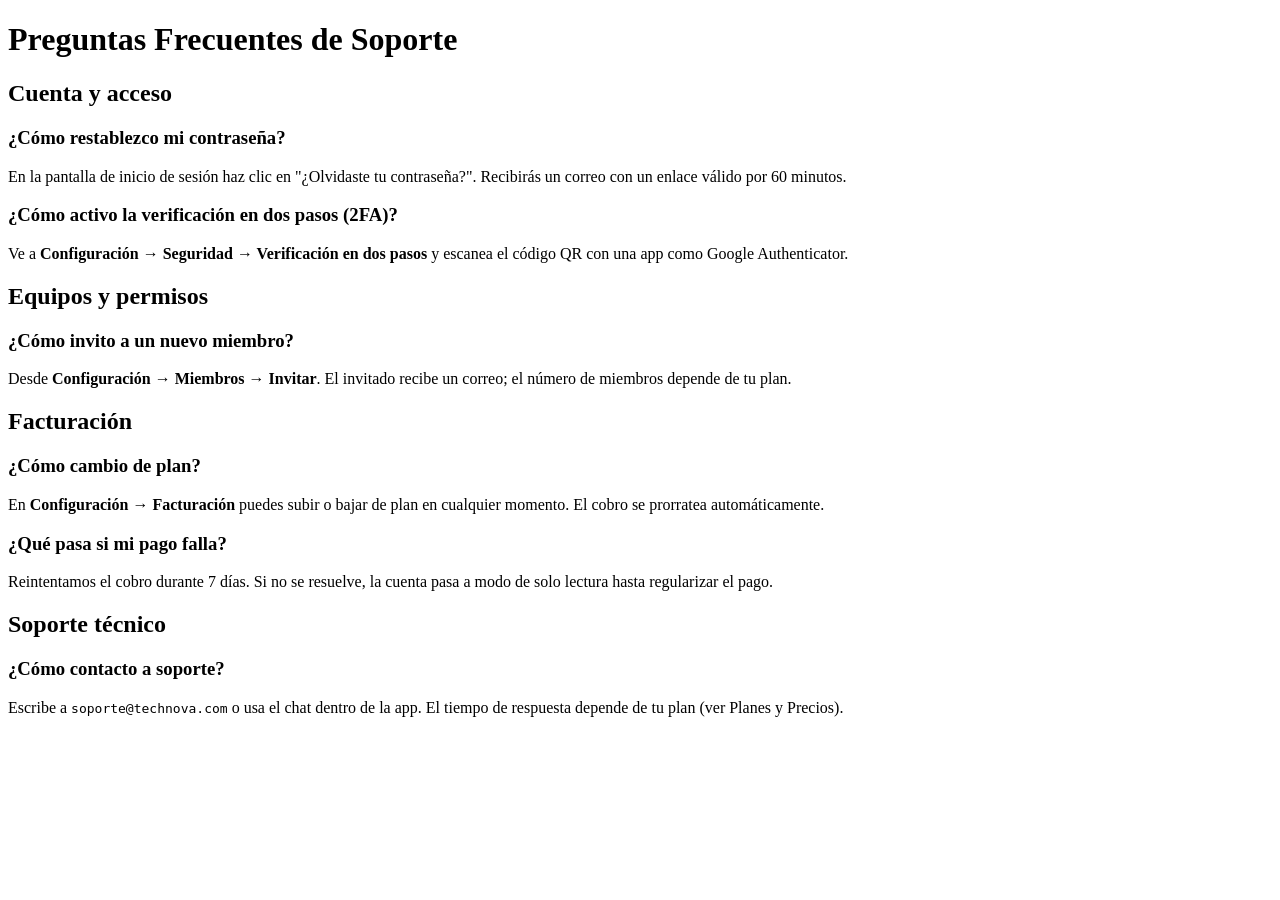
==== data/documents/soporte/faq_soporte.html @ 3798f2e3 "Issue #1: colecta y organización de documentos Corpus SaaS (TechNova) organizado por categoría en da" ====
<!DOCTYPE html>
<html lang="es">
<head><meta charset="utf-8"><title>FAQ de Soporte — TechNova</title></head>
<body>
  <h1>Preguntas Frecuentes de Soporte</h1>

  <h2>Cuenta y acceso</h2>
  <h3>¿Cómo restablezco mi contraseña?</h3>
  <p>En la pantalla de inicio de sesión haz clic en "¿Olvidaste tu contraseña?".
  Recibirás un correo con un enlace válido por 60 minutos.</p>

  <h3>¿Cómo activo la verificación en dos pasos (2FA)?</h3>
  <p>Ve a <strong>Configuración → Seguridad → Verificación en dos pasos</strong> y
  escanea el código QR con una app como Google Authenticator.</p>

  <h2>Equipos y permisos</h2>
  <h3>¿Cómo invito a un nuevo miembro?</h3>
  <p>Desde <strong>Configuración → Miembros → Invitar</strong>. El invitado recibe un
  correo; el número de miembros depende de tu plan.</p>

  <h2>Facturación</h2>
  <h3>¿Cómo cambio de plan?</h3>
  <p>En <strong>Configuración → Facturación</strong> puedes subir o bajar de plan en
  cualquier momento. El cobro se prorratea automáticamente.</p>

  <h3>¿Qué pasa si mi pago falla?</h3>
  <p>Reintentamos el cobro durante 7 días. Si no se resuelve, la cuenta pasa a modo
  de solo lectura hasta regularizar el pago.</p>

  <h2>Soporte técnico</h2>
  <h3>¿Cómo contacto a soporte?</h3>
  <p>Escribe a <code>soporte@technova.com</code> o usa el chat dentro de la app.
  El tiempo de respuesta depende de tu plan (ver Planes y Precios).</p>
</body>
</html>
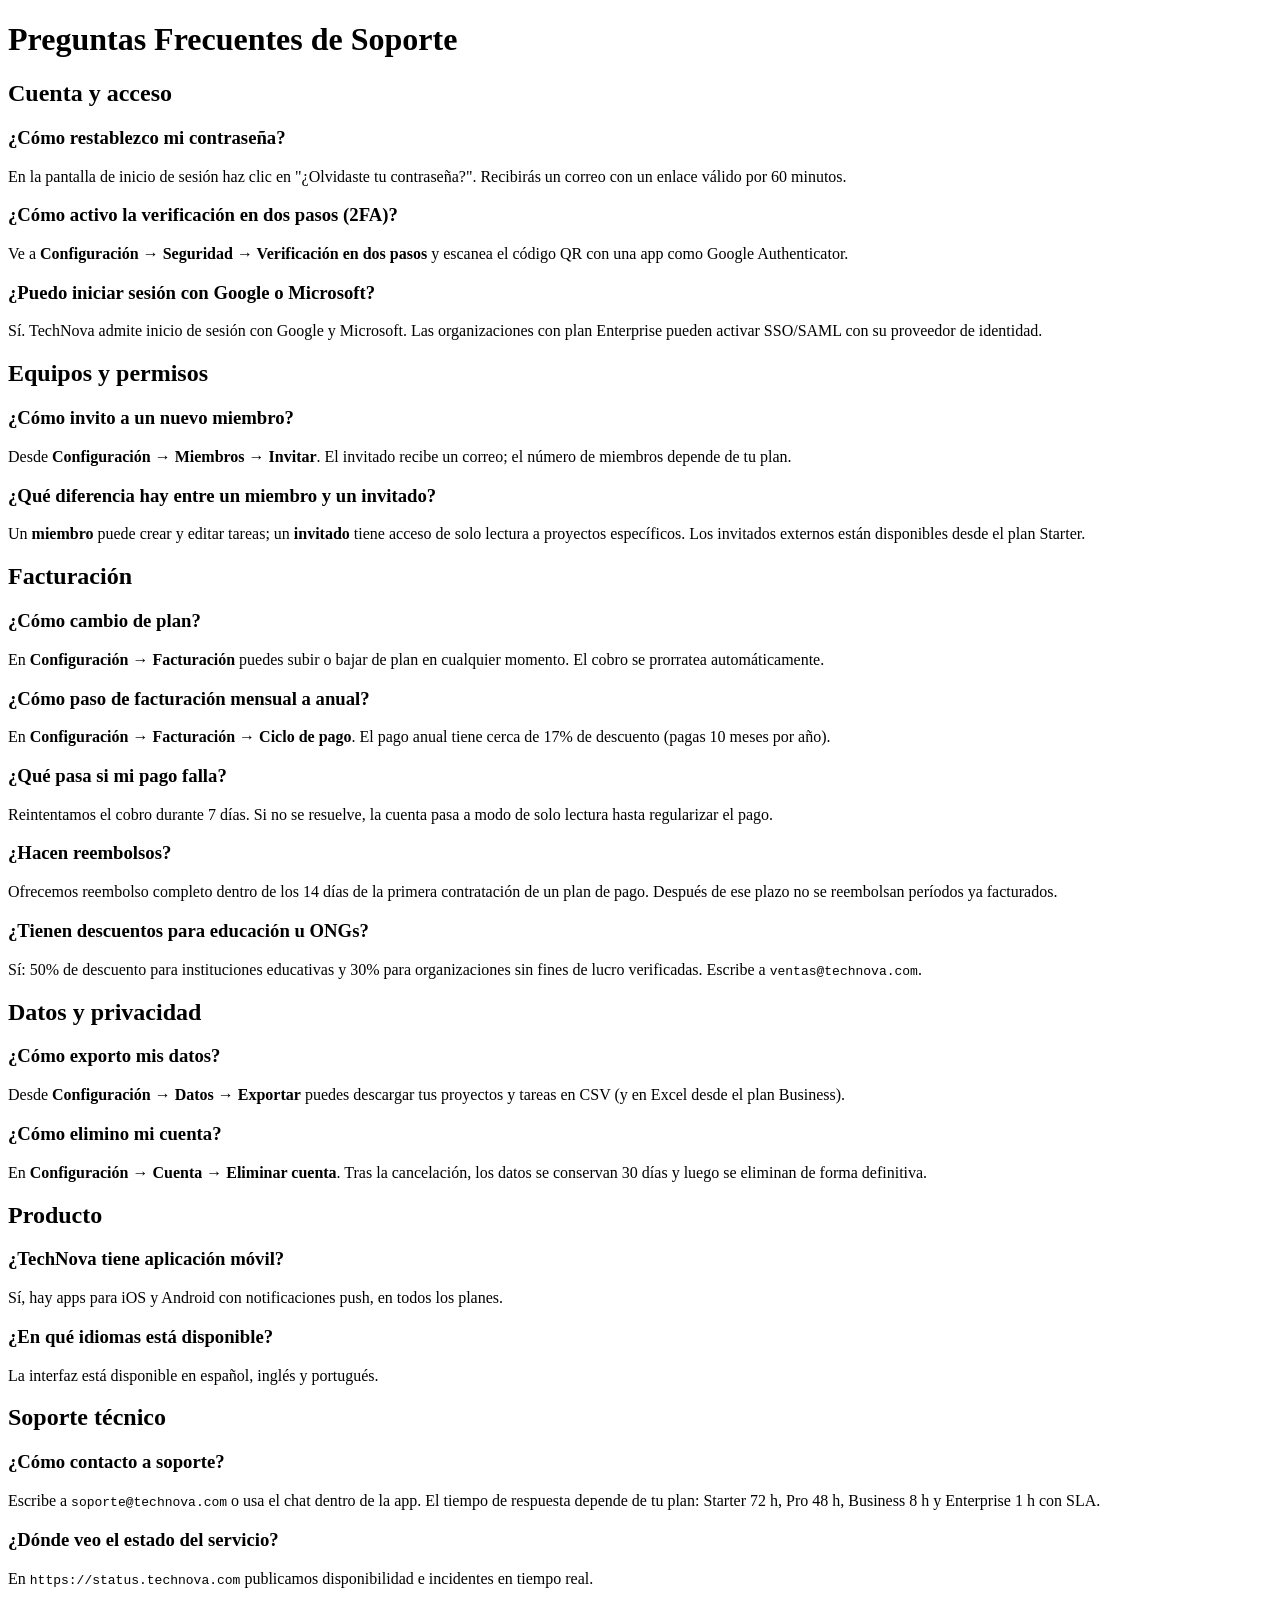
==== commit 109230b0: "Issue #1/#5: enriquecer el corpus y consistencia de citas Documentos (más planes y detalle): - compa" ====
--- a/data/documents/soporte/faq_soporte.html
+++ b/data/documents/soporte/faq_soporte.html
@@ -13,23 +13,65 @@
   <p>Ve a <strong>Configuración → Seguridad → Verificación en dos pasos</strong> y
   escanea el código QR con una app como Google Authenticator.</p>
 
+  <h3>¿Puedo iniciar sesión con Google o Microsoft?</h3>
+  <p>Sí. TechNova admite inicio de sesión con Google y Microsoft. Las organizaciones
+  con plan Enterprise pueden activar SSO/SAML con su proveedor de identidad.</p>
+
   <h2>Equipos y permisos</h2>
   <h3>¿Cómo invito a un nuevo miembro?</h3>
   <p>Desde <strong>Configuración → Miembros → Invitar</strong>. El invitado recibe un
   correo; el número de miembros depende de tu plan.</p>
+
+  <h3>¿Qué diferencia hay entre un miembro y un invitado?</h3>
+  <p>Un <strong>miembro</strong> puede crear y editar tareas; un <strong>invitado</strong>
+  tiene acceso de solo lectura a proyectos específicos. Los invitados externos están
+  disponibles desde el plan Starter.</p>
 
   <h2>Facturación</h2>
   <h3>¿Cómo cambio de plan?</h3>
   <p>En <strong>Configuración → Facturación</strong> puedes subir o bajar de plan en
   cualquier momento. El cobro se prorratea automáticamente.</p>
 
+  <h3>¿Cómo paso de facturación mensual a anual?</h3>
+  <p>En <strong>Configuración → Facturación → Ciclo de pago</strong>. El pago anual
+  tiene cerca de 17% de descuento (pagas 10 meses por año).</p>
+
   <h3>¿Qué pasa si mi pago falla?</h3>
   <p>Reintentamos el cobro durante 7 días. Si no se resuelve, la cuenta pasa a modo
   de solo lectura hasta regularizar el pago.</p>
 
+  <h3>¿Hacen reembolsos?</h3>
+  <p>Ofrecemos reembolso completo dentro de los 14 días de la primera contratación de
+  un plan de pago. Después de ese plazo no se reembolsan períodos ya facturados.</p>
+
+  <h3>¿Tienen descuentos para educación u ONGs?</h3>
+  <p>Sí: 50% de descuento para instituciones educativas y 30% para organizaciones sin
+  fines de lucro verificadas. Escribe a <code>ventas@technova.com</code>.</p>
+
+  <h2>Datos y privacidad</h2>
+  <h3>¿Cómo exporto mis datos?</h3>
+  <p>Desde <strong>Configuración → Datos → Exportar</strong> puedes descargar tus
+  proyectos y tareas en CSV (y en Excel desde el plan Business).</p>
+
+  <h3>¿Cómo elimino mi cuenta?</h3>
+  <p>En <strong>Configuración → Cuenta → Eliminar cuenta</strong>. Tras la cancelación,
+  los datos se conservan 30 días y luego se eliminan de forma definitiva.</p>
+
+  <h2>Producto</h2>
+  <h3>¿TechNova tiene aplicación móvil?</h3>
+  <p>Sí, hay apps para iOS y Android con notificaciones push, en todos los planes.</p>
+
+  <h3>¿En qué idiomas está disponible?</h3>
+  <p>La interfaz está disponible en español, inglés y portugués.</p>
+
   <h2>Soporte técnico</h2>
   <h3>¿Cómo contacto a soporte?</h3>
   <p>Escribe a <code>soporte@technova.com</code> o usa el chat dentro de la app.
-  El tiempo de respuesta depende de tu plan (ver Planes y Precios).</p>
+  El tiempo de respuesta depende de tu plan: Starter 72 h, Pro 48 h, Business 8 h y
+  Enterprise 1 h con SLA.</p>
+
+  <h3>¿Dónde veo el estado del servicio?</h3>
+  <p>En <code>https://status.technova.com</code> publicamos disponibilidad e incidentes
+  en tiempo real.</p>
 </body>
 </html>
